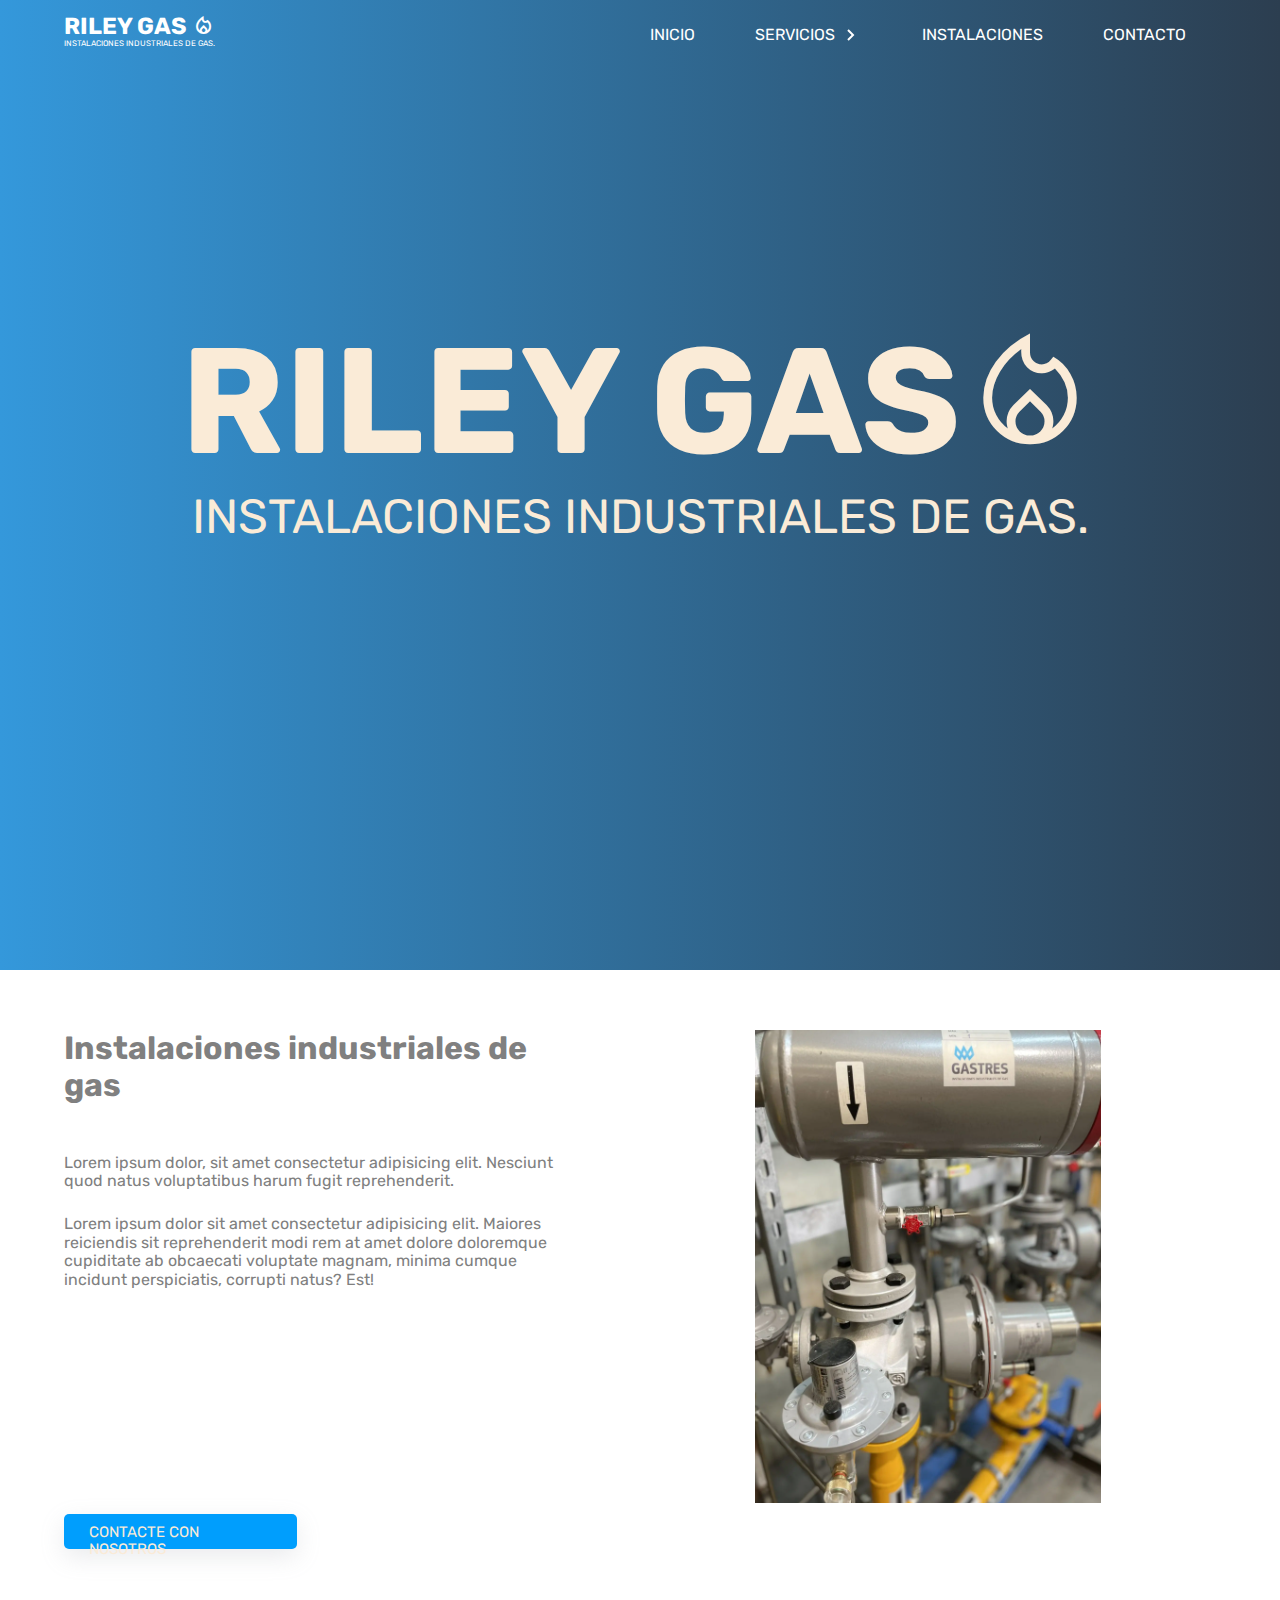
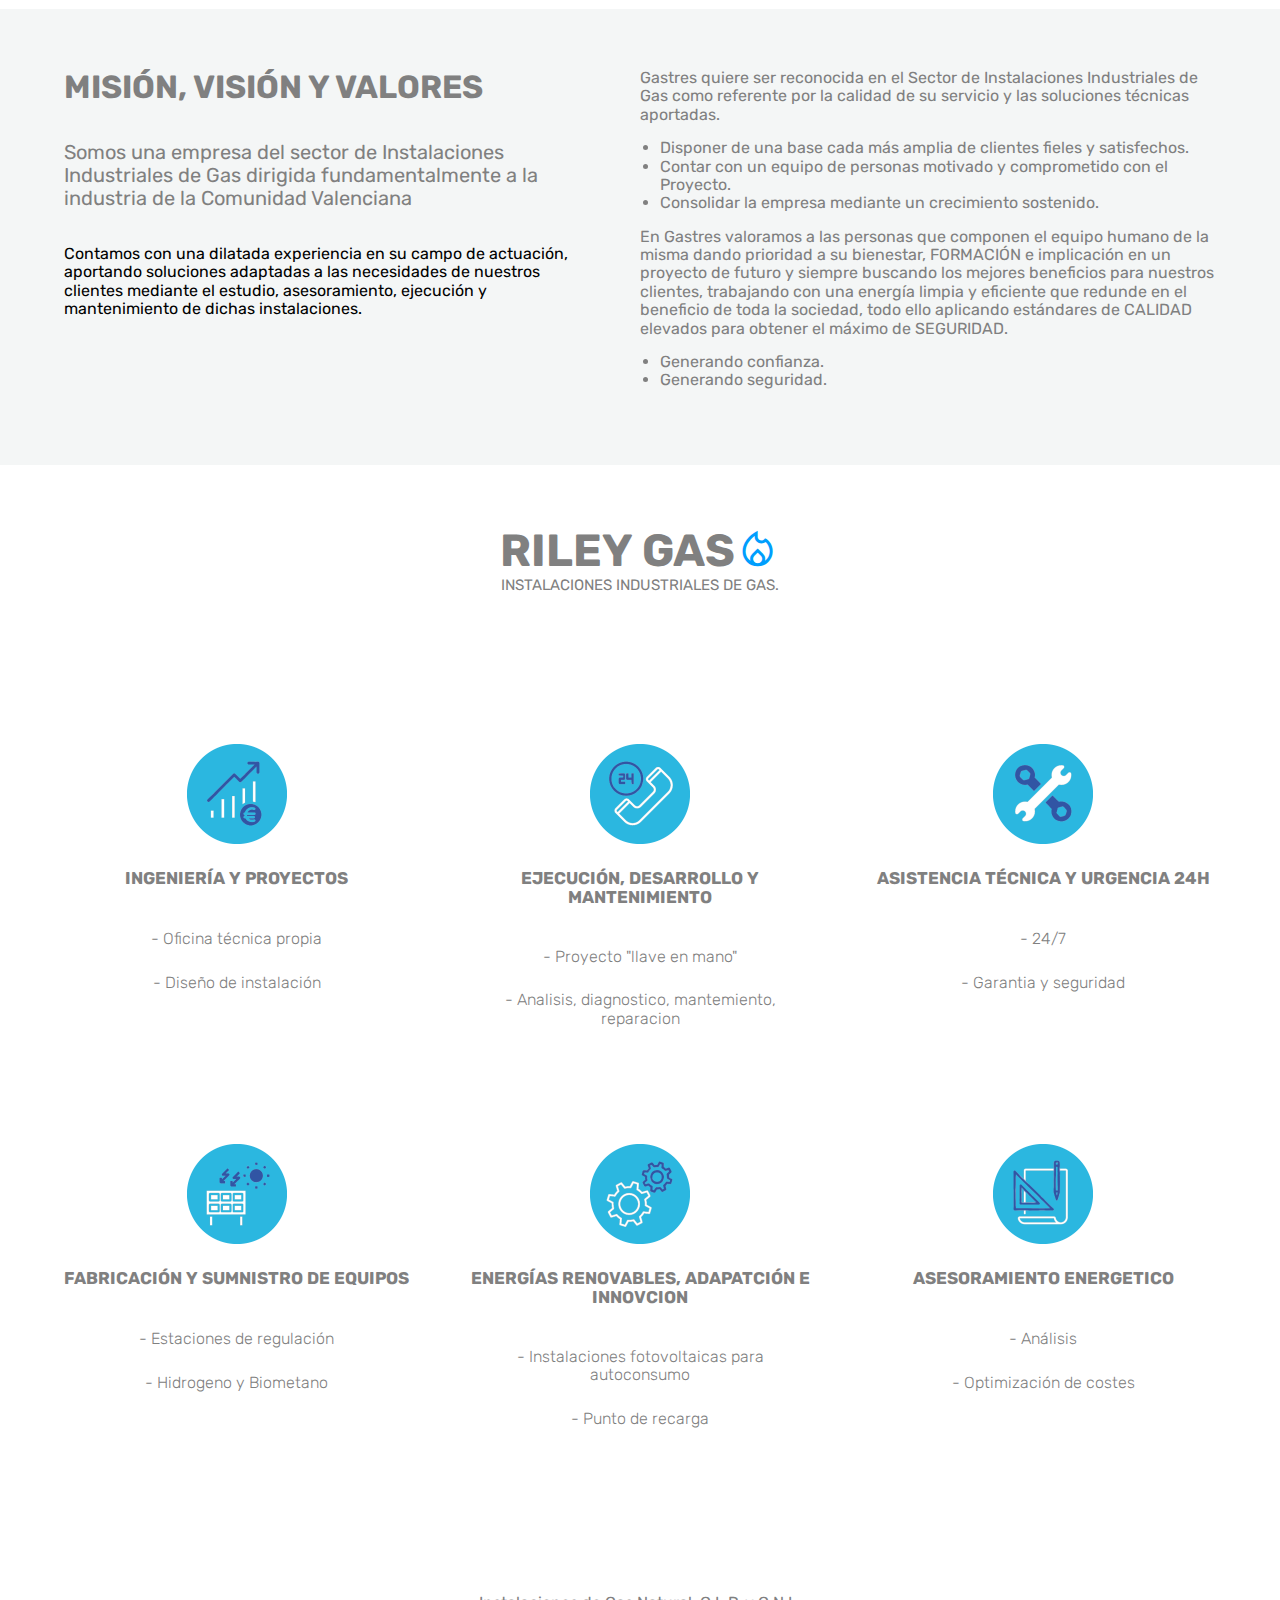
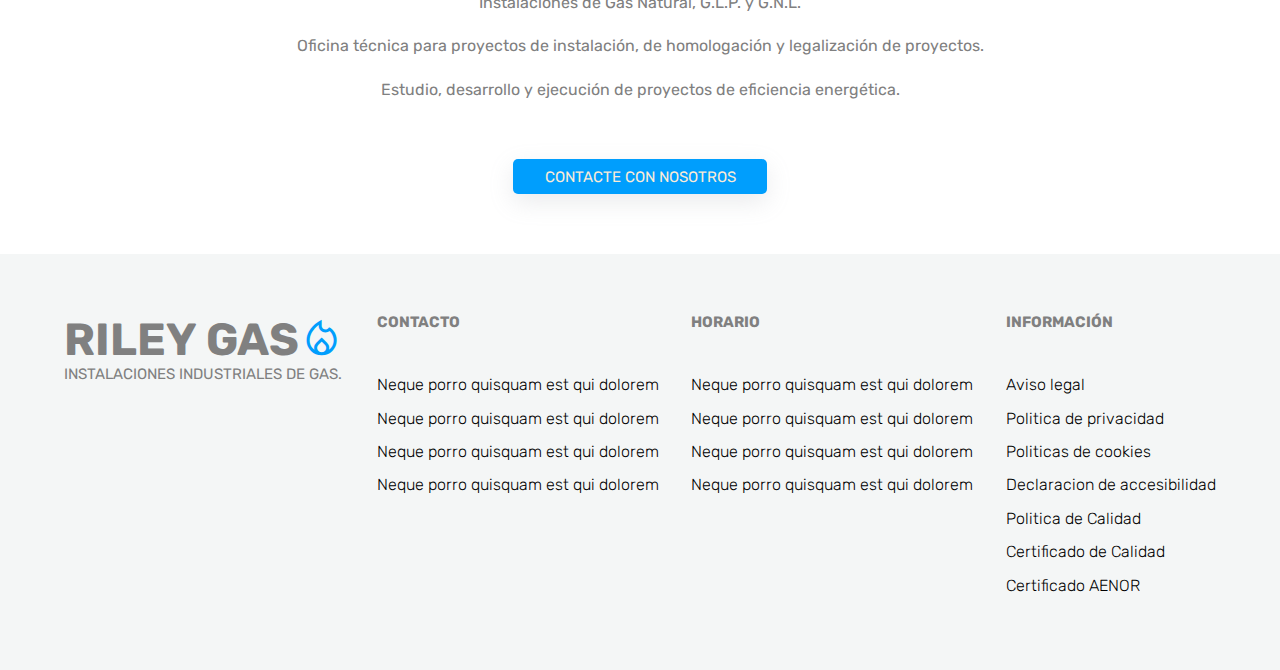
==== index.html @ 3d37b226 "Se agrega el proyecto" ====
<!DOCTYPE html>
<html lang="en">
<head>
    <meta charset="UTF-8">
    <meta name="viewport" content="width=device-width, initial-scale=1.0">
    <link rel="preconnect" href="https://fonts.googleapis.com">
    <link rel="preconnect" href="https://fonts.gstatic.com" crossorigin>
    <link href="https://fonts.googleapis.com/css2?family=Rubik:wght@300;400;500;600;700;800;900&display=swap" rel="stylesheet">
    <link rel="stylesheet" href="https://fonts.googleapis.com/css2?family=Material+Symbols+Outlined:opsz,wght,FILL,GRAD@24,400,0,0" />
    <link rel="stylesheet" href="">
    <link rel="stylesheet" href="css/estilos.css">
    <link rel="stylesheet" href="css/normalize.css">
    <link rel="stylesheet" href="css/navEstilos.css">
    <title>Riley Gas</title>
</head>
<body>
    <header>
        <nav class="menu">
            <section class="menu__container">
                <div class="nav__logo">
                    <div class="cont__logo">
                        <h3 class="titulo__logo">RILEY GAS</h3>
                        <span class="material-symbols-outlined icon__logo">local_fire_department</span>
                    </div>
                    
                    <div class="cont__nav">
                        <p class="subtitulo__nav">INSTALACIONES INDUSTRIALES DE GAS.</p>
                    </div> 
                </div>
    
                <ul class="menu__links">
                    <li class="menu__item">
                        <a href="#" class="menu__link">INICIO</a>
        
                    </li>
        
                    <li class="menu__item menu__item--show">
                        <a href="servicios.html" class="menu__link">SERVICIOS <img src="img/assets/arrow.svg" alt="" class="menu__arrow"> </a>
                        <ul class="menu__nesting">
                            <li class="menu__inside">
                                <a href="ingenieria.html" class="menu__link menu__link--inside">INGENIERÍA Y PROYECTOS</a>
                            </li>
        
                            <li class="menu__inside">
                                <a href="ejecucion.html" class="menu__link menu__link--inside">EJECUCIÓN, DESARROLLO Y MANTENIMIENTO </a>
                            </li>
        
                            <li class="menu__inside">
                                <a href="asistencia.html" class="menu__link menu__link--inside">ASISTENCIA TÉNCNICA Y URGENCIAS 24H</a>
                            </li>

                            
                        </ul>
        
                    </li>

                    <li class="menu__item">
                        <a href="instalaciones.html" class="menu__link">INSTALACIONES</a>
        
                    </li>
        
        
                    <li class="menu__item">
                        <a href="contacto.html" class="menu__link">CONTACTO</a>
        
                    </li>
        
                </ul>
    
                <div class="menu__hamburguer">
                    <img src="img/assets/menu.svg" alt="" class="menu__img">
                </div>
            </section>
    
           
        </nav>
        
        <div class="banner">

            <div class="container__banner">
                <div class="body__banner">
                    <h2 class="titulo__banner">RILEY GAS</h2> 
                    <span class="material-symbols-outlined icon__banner">local_fire_department</span>
                </div>
                <div class="cont__banner">
                    <p class="subtitulo__banner">INSTALACIONES INDUSTRIALES DE GAS.</p>
                </div> 
                
            </div>
            
            
            
        </div>
    </header>
    <main>
        <section class="contenedor">
            <div class="section__1">
                <div class="cont__inicio">
                    <h2 class="titulo__inicio">Instalaciones industriales de gas</h2>
                    <p class="cont__p">Lorem ipsum dolor, sit amet consectetur adipisicing elit.
                        Nesciunt quod natus voluptatibus harum fugit reprehenderit.</p>
                    <p class="cont__p">Lorem ipsum dolor sit amet consectetur adipisicing elit. Maiores
                        reiciendis sit reprehenderit modi rem at amet dolore doloremque cupiditate ab obcaecati
                        voluptate magnam, minima cumque incidunt perspiciatis, corrupti natus? Est!</p>

                    <a href="contacto.html" class="btn__contacto">CONTACTE CON NOSOTROS</a>
    
                </div>

                <div class="inicio__img">
                    <img src="img/capt_1.PNG" class="img__in" alt="">
                </div>
            </div>
        </section>
        <section class="section">
            <div class="contenedor">
                <div class="container__mision">
                    <div class="cont__mision">
                        <h2 class="titulo__mision">MISIÓN, VISIÓN Y VALORES</h2>
                        <h4 class="sub__mision">Somos una empresa del sector de Instalaciones
                        Industriales de Gas dirigida fundamentalmente a la industria de la Comunidad Valenciana</h4>

                        <p class="body__mision">Contamos con una dilatada experiencia en su campo de actuación,
                            aportando soluciones adaptadas a las necesidades de nuestros clientes mediante
                            el estudio, asesoramiento, ejecución y mantenimiento de dichas instalaciones.</p>
                    </div>

                    <div class="contenido__mision">
                        <p class="body__cont">Gastres quiere ser reconocida en el Sector 
                            de Instalaciones Industriales de Gas como referente por la calidad de su servicio
                            y las soluciones técnicas aportadas.</p>
                        <div class="cont__ul">
                            <ul>
                                <li>Disponer de una base cada más amplia de clientes fieles y satisfechos.</li>
                                <li>Contar con un equipo de personas motivado y comprometido con el Proyecto.</li>
                                <li>Consolidar la empresa mediante un crecimiento sostenido.</li>
                            </ul>
                        </div>
                        <p class="body__cont">En Gastres valoramos a las personas que componen el equipo humano
                            de la misma dando prioridad a su bienestar, FORMACIÓN e implicación en un proyecto
                            de futuro y siempre buscando los mejores beneficios para nuestros clientes,
                            trabajando con una energía limpia y eficiente que redunde en el beneficio
                                de toda la sociedad, todo ello aplicando estándares de CALIDAD elevados
                                para obtener el máximo de SEGURIDAD.</p>
                        <div class="cont__ul">
                            <ul>
                                <li>Generando confianza.</li>
                                <li>Generando seguridad.</li>
                            </ul>
                        </div>
                    </div>
                </div>

            </div>
        </section>

        <section class="contenedor">
            <div class="container__logo2">
                <div class="body__logo2">
                    <h2 class="titulo__logo2">RILEY GAS</h2> 
                    <span class="material-symbols-outlined icon__logo2">local_fire_department</span>
                </div>
                <div class="cont__logo2">
                    <p class="subtitulo__logo2">INSTALACIONES INDUSTRIALES DE GAS.</p>
                </div> 
                
            </div>

            <div class="cont__cards">

                <div class="card">
                    <img src="img/icon/gastres-asesoramiento-energetico.webp" class="img__card" alt="">
                    <h3 class="titulo__card">INGENIERÍA Y PROYECTOS</h3>
                    <ul class="lista__card">
                        <li class="cont__card">- Oficina técnica propia</li>
                        <li class="cont__card">- Diseño de instalación</li>
                    </ul>

                </div>

                <div class="card">
                    <img src="img/icon/gastres-asistencia-tecnica-y-urgencias.webp" class="img__card" alt="">
                    <h3 class="titulo__card">EJECUCIÓN, DESARROLLO Y MANTENIMIENTO</h3>
                    <ul class="lista__card">
                        <li class="cont__card">- Proyecto "llave en mano"</li>
                        <li class="cont__card">- Analisis, diagnostico, mantemiento, reparacion</li>
                    </ul>

                </div>

                <div class="card">
                    <img src="img/icon/gastres-ejecucion-desarrollo.webp" class="img__card" alt="">
                    <h3 class="titulo__card">ASISTENCIA TÉCNICA Y URGENCIA 24H</h3>
                    <ul class="lista__card">
                        <li class="cont__card">- 24/7</li>
                        <li class="cont__card">- Garantia y seguridad</li>
                    </ul>

                </div>

                <div class="card">
                    <img src="img/icon/gastres-energias-renovables.webp" class="img__card" alt="">
                    <h3 class="titulo__card">FABRICACIÓN Y SUMNISTRO DE EQUIPOS</h3>
                    <ul class="lista__card">
                        <li class="cont__card">- Estaciones de regulación</li>
                        <li class="cont__card">- Hidrogeno y Biometano</li>
                    </ul>

                </div>

                <div class="card">
                    <img src="img/icon/gastres-fabricacion-y-suministros.webp" class="img__card" alt="">
                    <h3 class="titulo__card">ENERGÍAS RENOVABLES, ADAPATCIÓN E INNOVCION</h3>
                    <ul class="lista__card">
                        <li class="cont__card">- Instalaciones fotovoltaicas para autoconsumo</li>
                        <li class="cont__card">- Punto de recarga</li>
                    </ul>

                </div>

                <div class="card">
                    <img src="img/icon/gastres-ingenieria-y-proyectos.webp" class="img__card" alt="">
                    <h3 class="titulo__card">ASESORAMIENTO ENERGETICO</h3>
                    <ul class="lista__card">
                        <li class="cont__card">- Análisis</li>
                        <li class="cont__card">- Optimización de costes</li>
                    </ul>

                </div>

            </div>

            <div class="footer__card1">
                <p class="cont__card">Instalaciones de Gas Natural, G.L.P. y G.N.L.</p>
                <p class="cont__card">Oficina técnica para proyectos de instalación, de homologación y legalización de proyectos.</p>
                <p class="cont__card">Estudio, desarrollo y ejecución de proyectos de eficiencia energética.</p>
                <a href="contacto.html" class="contacto__card">CONTACTE CON NOSOTROS</a>
            </div>

        </section>
    </main>

    <footer>
        <div class="contenedor cont__footer-card">
            <div class="footer__card">
                <div class="container__logo3">
                    <div class="body__logo3">
                        <h2 class="titulo__logo3">RILEY GAS</h2> 
                        <span class="material-symbols-outlined icon__logo3">local_fire_department</span>
                    </div>
                    <div class="cont__logo3">
                        <p class="subtitulo__logo3">INSTALACIONES INDUSTRIALES DE GAS.</p>
                    </div> 
                    
                </div>
            </div>
            <div class="footer__card">
                <h3 class="titulo__footer">CONTACTO</h3>
                <p class="sub__footer">Neque porro quisquam est qui dolorem</p>
                <p class="sub__footer">Neque porro quisquam est qui dolorem</p>
                <p class="sub__footer">Neque porro quisquam est qui dolorem</p>
                <p class="sub__footer">Neque porro quisquam est qui dolorem</p>
            </div>
            <div class="footer__card">
                <h3 class="titulo__footer">HORARIO</h3>
                <p class="sub__footer">Neque porro quisquam est qui dolorem</p>
                <p class="sub__footer">Neque porro quisquam est qui dolorem</p>
                <p class="sub__footer">Neque porro quisquam est qui dolorem</p>
                <p class="sub__footer">Neque porro quisquam est qui dolorem</p>
            </div>
            <div class="footer__card">
                <h3 class="titulo__footer">INFORMACIÓN</h3>
                <p class="sub__footer">Aviso legal</p>
                <p class="sub__footer">Politica de privacidad</p>
                <p class="sub__footer">Politicas de cookies</p>
                <p class="sub__footer">Declaracion de accesibilidad</p>
                <p class="sub__footer">Politica de Calidad</p>
                <p class="sub__footer">Certificado de Calidad</p>
                <p class="sub__footer">Certificado AENOR</p>
            </div>
        </div>
    </footer>
    
    <script src="js/app.js"></script>
</body>
</html>
---- css/estilos.css ----
*{
    margin: 0;
    padding: 0;
    box-sizing: border-box;
}


body{
    font-family: 'Rubik', sans-serif;
}

header{
    /*background-image: linear-gradient(180deg, #2af598 0%, #009efd 100%);*/
    /*background: #2c3e50;  /* fallback for old browsers */
    background: -webkit-linear-gradient(to right, #3498db, #2c3e50);  /* Chrome 10-25, Safari 5.1-6 */
    background: linear-gradient(to right, #3498db, #2c3e50); /* W3C, IE 10+/ Edge, Firefox 16+, Chrome 26+, Opera 12+, Safari 7+ */
    /*background-image: linear-gradient(to top, #30cfd0 0%, #330867 100%);*/

}

nav{
    display: flex;
    justify-content: space-around;
    align-items: center;
    flex-wrap: wrap;
    height: 80px;
}

.nav__logo{
    display: flex;
    flex-direction: column;
    width: 200px;
    color: white;
    font-size: 20px;
    height: 45px;
}

.cont__logo{
    display: flex;
    flex-direction: row;
    gap: 5px;
}

.icon__logo{
    font-size: 23px;
}

.subtitulo__nav{
    font-size: 8px;
}

.cont__links{
    width: 500px;
    display: flex;
    align-items: center;
    justify-content: space-between;
    border: 1px solid black;
}

.nav__links{
    color: whitesmoke;
    font-weight: 400;
    font-size: 16px;
}


.contenedor{
    width: 90%;
    max-width: 1200px;
    margin: auto;
    padding: 60px 0;
}


.banner{
    height: 100vh;
}

.container__banner{
    display: flex;
    justify-content: center;
    align-items: center;
    flex-direction: column;
    height: 80%;
}

.body__banner{
    display: flex;
}

.titulo__banner{
    font-size: 150px;
    color: antiquewhite;
}

.icon__banner{
    font-size: 140px;
    color: antiquewhite;
}

.subtitulo__banner{
    font-size: 48px;
    color: antiquewhite;
}


/*==============section 1 =====================*/

.section__1{
    display: flex;
    flex-wrap: wrap;
    justify-content: space-between;
}

.cont__inicio{
    width: 45%;
    display: flex;
    flex-direction: column;
}

.titulo__inicio{
    font-size: 32px;
    margin-bottom: 50px;
    color: gray;
}

.subtitulo__logo2, .subtitulo__logo3{
    color: gray;
}

.cont__p{
    margin-bottom: 25px;
    color: gray;
}

.btn__contacto{
    margin-top: 200px;
    text-decoration: none;
    background: #009efd;
    width: 45%;
    height: 35px;
    display: inline-block;
    padding: 10px 25px;
    font-size: 15px;
    color: antiquewhite;
    border-radius: 5px;
    box-shadow: rgba(149, 157, 165, 0.2) 0px 8px 24px;
}

.btn__contacto:hover{
    opacity: 0.5;
}


.inicio__img{
    width: 40%;
}

/*========== SECTION MISION =======*/
.section{
    background: #F4F6F6;
}


.container__mision{
    display: flex;
    flex-wrap: wrap;
    justify-content: space-between;
}


.cont__mision{
    width: 45%;
}

.titulo__mision{
    font-size: 32px;
    color: gray;
    margin-bottom: 35px;
}

.sub__mision{
    font-size: 20px;
    font-weight: 400;
    margin-bottom: 35px;
    color: gray;
}


.contenido__mision{
    width: 50%;
    height: 100%;
    color: gray;
}

.cont__ul{
    width: 93%;
    margin: auto;
    margin-top: 15px;
    margin-bottom: 15px;
    color: gray;
}




/*======== section card =========*/
.container__logo2{
    margin: auto;
    width: 50%;
    margin-bottom: 150px;
}

.body__logo2{
    display: flex;
    justify-content: center;
    

}

.titulo__logo2{
    font-size: 45px;
    color: gray;
}

.icon__logo2{
    font-size: 45px;
    color: #009efd;
}

.cont__logo2{
    text-align: center;
    font-size: 15px;
}



/*========= cards =========*/


.cont__cards{
    display: flex;
    flex-direction: row;
    flex-wrap: wrap;
    justify-content: space-between;
}


.card{
    width: 30%;
    height: 250px;
    margin-bottom: 150px;
    display: flex;
    flex-direction: column;
}

.img__card{
    width: 100px;
    align-self: center;
    margin-bottom: 25px;
}


.titulo__card{
    text-align: center;
    font-size: 17px;
    color: gray;
    margin-bottom: 15px;
}

.lista__card{
    width: 100%;
    margin: auto;
    list-style: none;
    font-weight: 300;
    text-align: center;
}

.cont__card{
    color: gray;
}


.footer__card1{
    text-align: center;
    margin-top: 50px;
}

.cont__card{
    margin-top: 25px;
}


.contacto__card{
    margin-top: 60px;
    text-decoration: none;
    background: #009efd;
    width: 22%;
    height: 35px;
    display: inline-block;
    padding: 10px 25px;
    font-size: 15px;
    color: antiquewhite;
    border-radius: 5px;
    box-shadow: rgba(149, 157, 165, 0.2) 0px 8px 24px;
}


.contacto__card:hover{
    opacity: 0.5;
}


/*===== foooter ======*/


footer{
    background: #F4F6F6;
}


.cont__footer-card{
    display: flex;
    flex-direction: row;
    flex-wrap: wrap;
    justify-content: space-between;
}

.body__logo3{
    display: flex;
}

.titulo__logo3{
    font-size: 45px;
    color: gray;
}

.icon__logo3{
    font-size: 45px;
    color: #009efd;
}


.subtitulo__logo3{
    font-size: 15px;
}


.titulo__footer{
    color: gray;
    font-size: 15px;
    margin-bottom: 45px;
}

.sub__footer{
    margin-bottom: 15px;
    font-weight: 300;
}


/*====== MEDIA QUERYS ========*/


@media screen and (max-width:850px) {

    .titulo__banner{
        font-size: 100px;
      }
      
      .icon__banner{
         font-size: 100px;
      }
      
      .subtitulo__banner{
          font-size: 33px;
      }


    .cont__inicio{
        width: 100%;
        margin-bottom: 50px;
    }

    .btn__contacto{
        width: 33%;
        font-size: 14px;

    }

    .inicio__img{
        width: 100%;
        display: flex;

    }

    .img__in{
        margin: auto;
    }


    .cont__mision{
        width: 100%;
        margin-bottom: 15px;
    }

    .contenido__mision{
        width: 100%;
    }

    .contacto__card{
        width: 40%;
    }


    .footer__card{
        width: 45%;
        margin-bottom: 150px;
    }
}


@media screen and (max-width:450px) {

    .titulo__banner{
      font-size: 45px;
    }
    
    .icon__banner{
       font-size: 45px;
    }
    
    .subtitulo__banner{
        font-size: 15px;
    }


    .cont__inicio{
        width: 100%;
        margin-bottom: 50px;
    }

    .btn__contacto{
        width: 67%;
        font-size: 14px;

    }

    .inicio__img{
        width: 100%;
        display: flex;

    }

    .img__in{
        margin: auto;
    }


    .cont__mision{
        width: 100%;
        margin-bottom: 15px;
    }

    .contenido__mision{
        width: 100%;
    }

    .contacto__card{
        width: 70%;
    }


    .footer__card{
        width: 100%;
        margin-bottom: 150px;
        text-align: center;
    }


    /*.titulo__logo2{
        font-size: 25px;
    }

    .icon__logo2{
        font-size: 25px;
    }

    .subtitulo__logo2{
        font-size: 8px;
    }*/

    .container__logo2{
        width: 100%;
    }

    .card{
        width: 100%;

    }

    .container__logo3{
        display: flex;
        flex-direction: column;
        align-items: center;

    }

}
---- css/navEstilos.css ----
.menu{
    /*background-color: #1A202C;*/
    color: #fff;
    height: 70px;
}

.menu__container{
    display: flex;
    justify-content: space-between;
    align-items: center;
    width: 90%;
    margin: 0 auto;
    max-width: 1200px;
    height: 100%;
}



.menu__links{
    height: 100%;
    transition: transform .5s;
    display: flex;
}


.menu__links--show{
    transform: unset;
    width: 100%;
}


.menu__item{
    list-style: none;
    position: relative;
    height: 100%;
    
    --clip: polygon(0 0, 100% 0, 100% 0, 0 0);
    --transform: rotate(-90deg);

}


.menu__item:hover{
    --clip: polygon(0 0, 100% 0, 100% 100%, 0% 100%);
    --transform: rotate(0);
}

.menu__link{
    color: #fff;
    text-decoration: none;
    padding: 0 30px;
    display: flex;
    height: 100%;
    align-items: center;
}

.menu__link:hover{
    /*background-color: #7c92bd;*/
    color: gray;
}

.menu__arrow{
    transform: var(--transform);
    transition: transform .3s;
    display: block;
    margin-left: 3px;
}

.menu__nesting{
    list-style: none;
    transition: clip-path .3s;
    clip-path: var(--clip);
    position: absolute;
    right: 0;
    bottom: 0;
    width: max-content;
    transform: translateY(100%);
    background-color: #000;

}

.menu__link--inside{
    padding: 30px 100px 30px 20px;
    font-size: 13px;
}


.menu__link--inside:hover{
    background-color: lightgrey;
    
}


.menu__hamburguer{
    height: 100%;
    display: flex;
    align-items: center;
    padding: 0 15px;
    cursor: pointer;
    display: none;
}

.menu__img{
    display: block;
    width: 36px;
}




@media screen and (max-width: 800px) {
    .menu__hamburguer{
        display: flex;
    }

    .menu__item{
       --clip:0; 
       overflow: hidden;
    }

    .menu__item--active{
        --transform: rotate(0);
        --background:#5e7094;
    }

    .menu__item--show{
        background-color: var(--background);
    }

    .menu__links{
        position: fixed;
        max-width: 400px;
        width: 100%;
        top: 70px;
        bottom: 0;
        right: 0;
        background-color: #000;
        overflow-y: auto ;
        display: grid;
        grid-auto-rows: max-content;
        transform: translateX(100%);

    }

    .menu__links--show{
        transform: unset;
        width: 100%;
    }

    .menu__link{
        padding: 25px 0 ;
        padding-left: 30px;
        height: auto;
    }

    .menu__arrow{
        margin-left: auto;
        margin-right: 20px;
    }

    .menu__nesting{
        display: grid;
        position: unset;
        width: 100%;
        transform: translateY(0);
        height: 0;
        transition: height .3s;

    }

    .menu__link--inside{
        width: 90%;
        margin-left: auto;
        border-left: 1px solid #798499;
    }
}
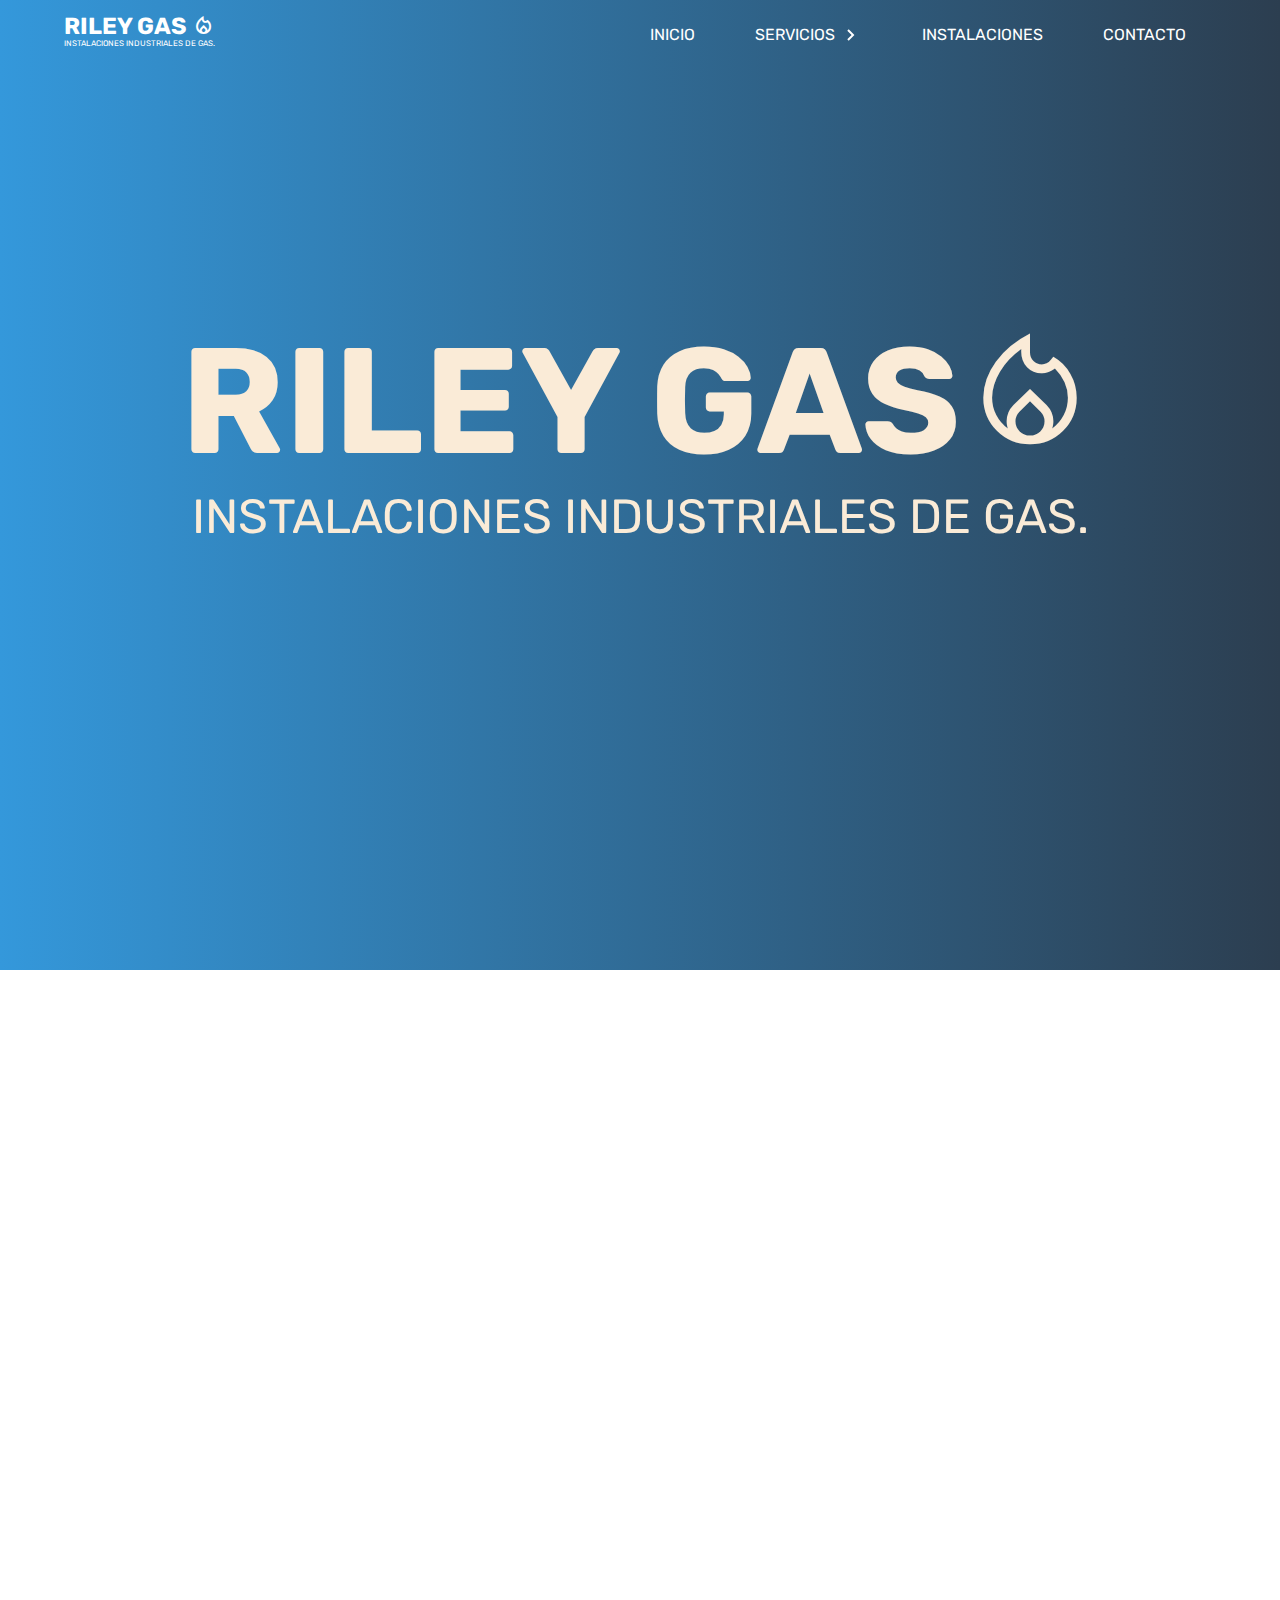
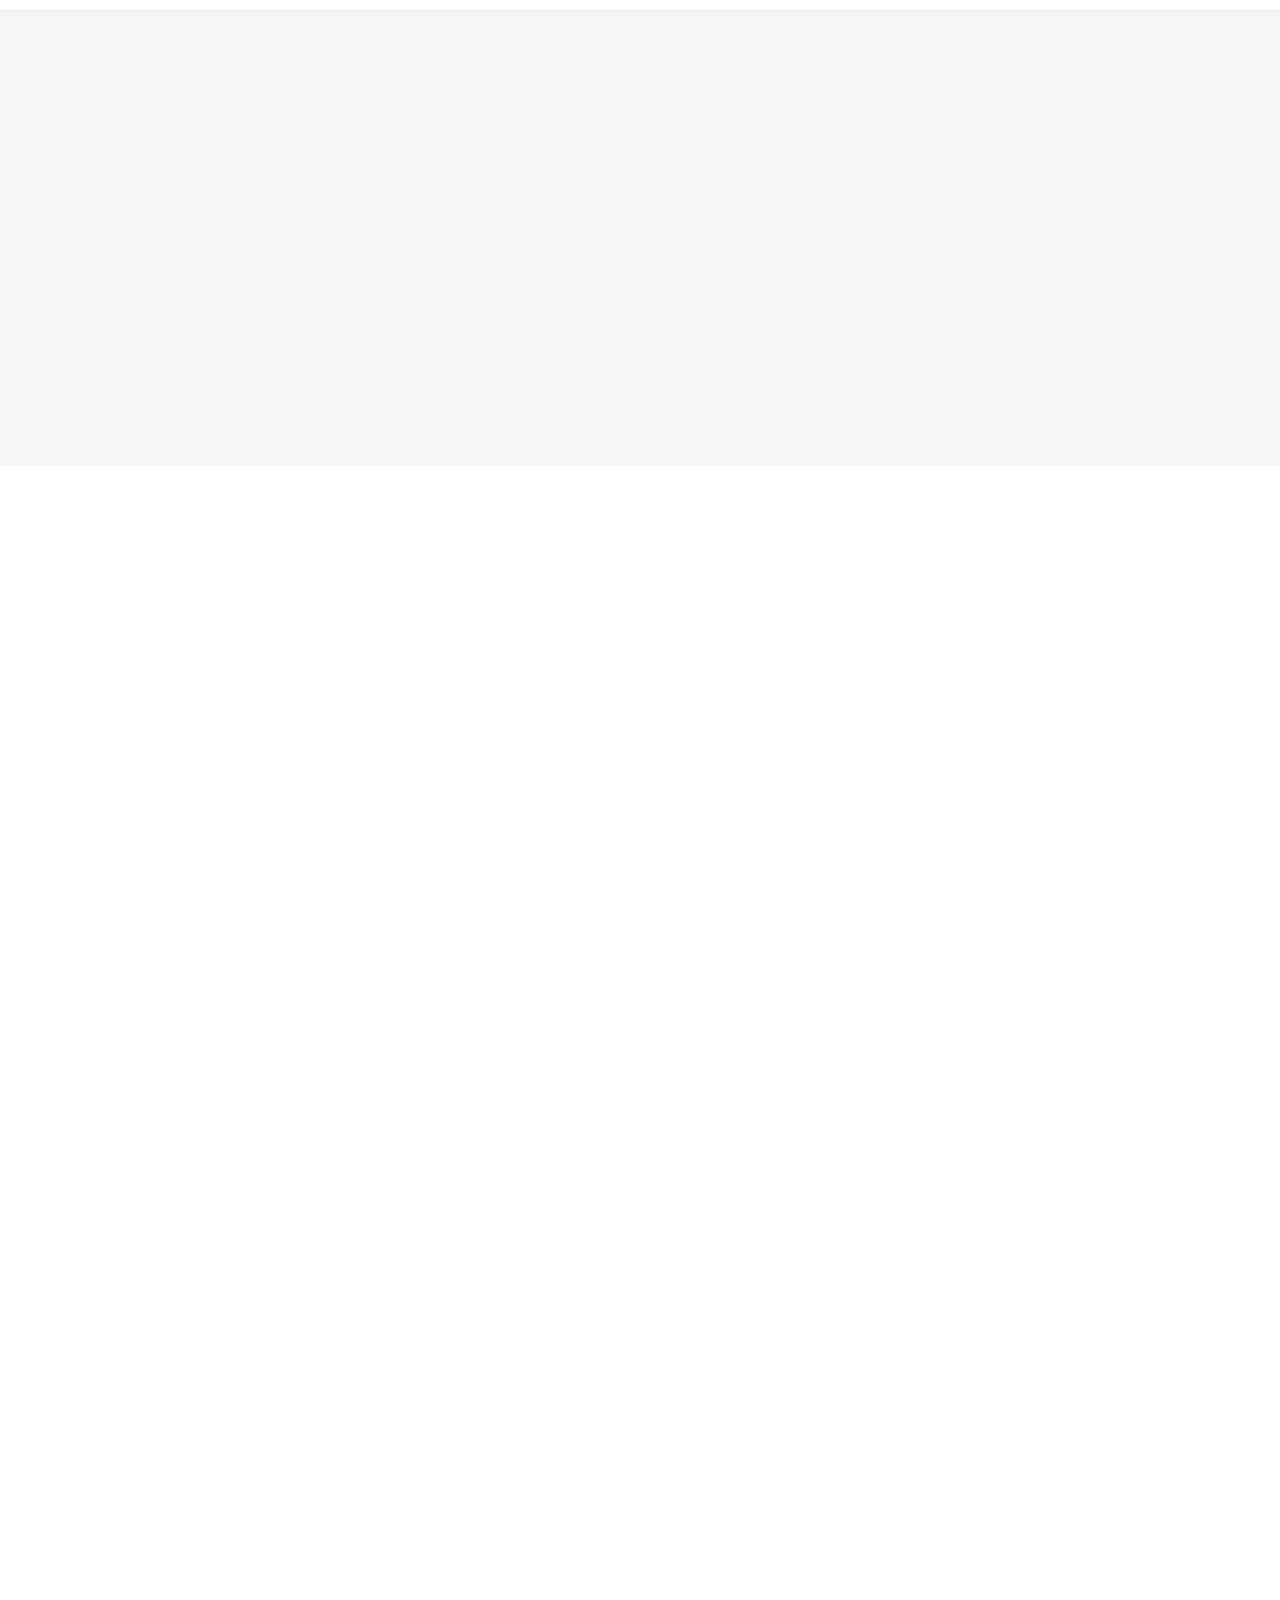
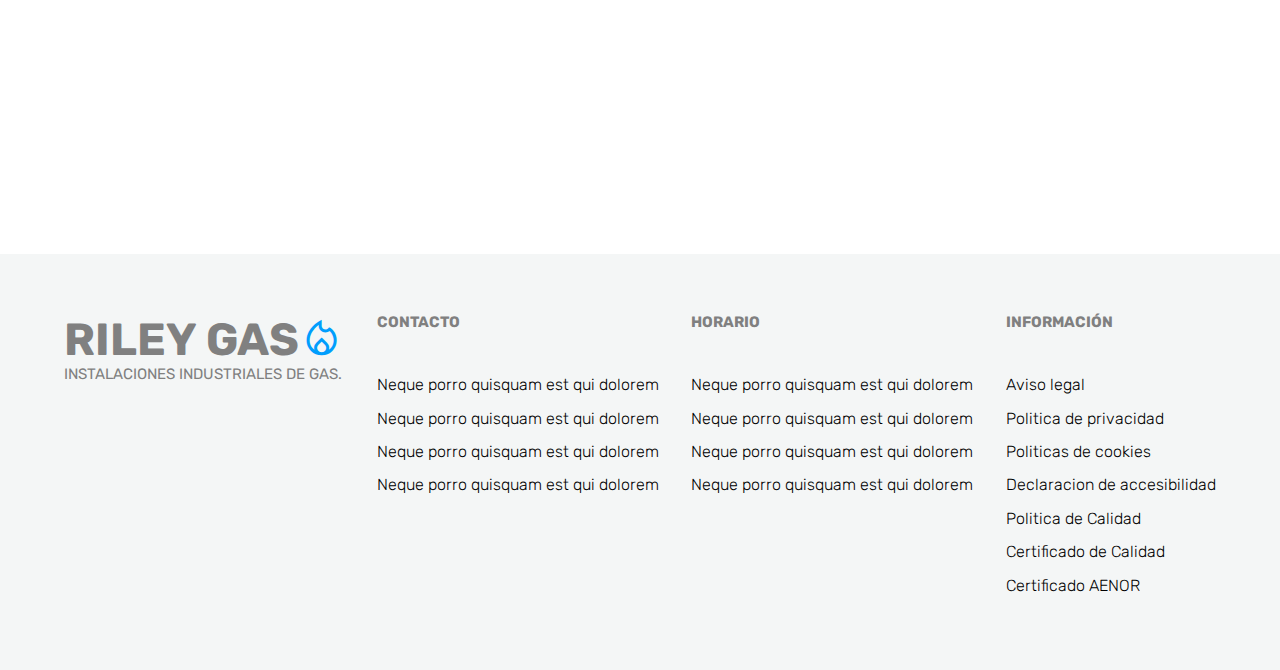
==== commit ad946481: "Se agregan las animaciones" ====
--- a/index.html
+++ b/index.html
@@ -11,6 +11,7 @@
     <link rel="stylesheet" href="css/estilos.css">
     <link rel="stylesheet" href="css/normalize.css">
     <link rel="stylesheet" href="css/navEstilos.css">
+    <script src="js/scrollreveal.js"></script>
     <title>Riley Gas</title>
 </head>
 <body>
@@ -282,5 +283,6 @@
     </footer>
     
     <script src="js/app.js"></script>
+    <script src="js/anime.js"></script>
 </body>
 </html>